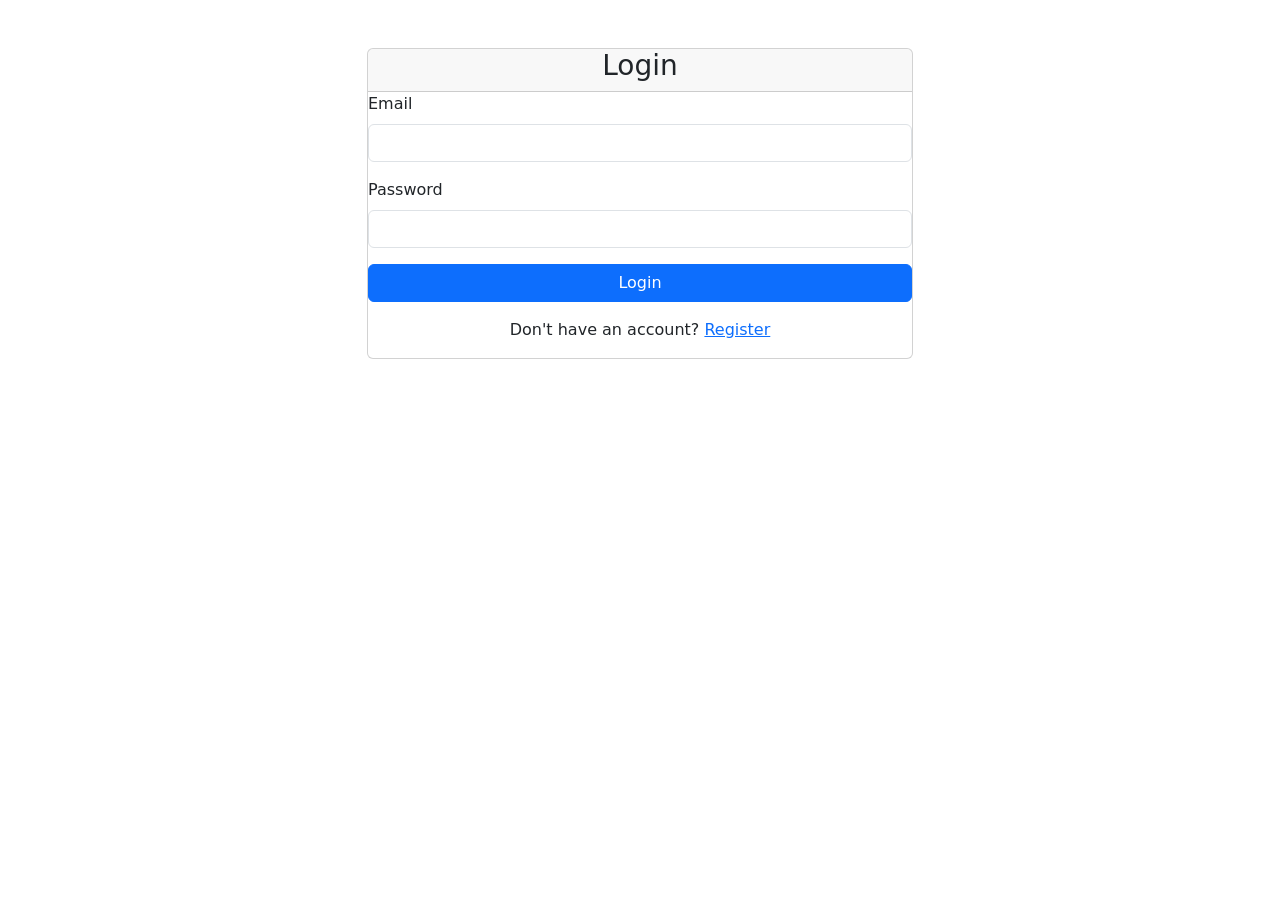
==== templates/login.html @ a9c9d441 "update folder" ====
<!DOCTYPE html>
<html lang="en">
<head>
    <meta charset="UTF-8">
    <meta name="viewport" content="width=device-width, initial-scale=1.0">
    <title>Login - Chatbot</title>
    <link href="https://cdn.jsdelivr.net/npm/bootstrap@5.3.0/dist/css/bootstrap.min.css" rel="stylesheet">
</head>
<body>
    <div class="container mt-5">
        <div class="row justify-content-center">
            <div class="col-md-6">
                <div class="card">
                    <div class="card-header p-0">
                        <h3 class="text-center">Login</h3>
                    </div>
                    <div class="card-body p-0">
                        <div id="error-message" class="alert alert-danger" style="display: none;"></div>
                        <form id="login-form">
                            <div class="mb-3">
                                <label for="email" class="form-label">Email</label>
                                <input type="email" class="form-control" id="email" required>
                            </div>
                            <div class="mb-3">
                                <label for="password" class="form-label">Password</label>
                                <input type="password" class="form-control" id="password" required>
                            </div>
                            <button type="submit" class="btn btn-primary w-100">Login</button>
                        </form>
                        <div class="mt-3 text-center">
                            <p>Don't have an account? <a href="/register">Register</a></p>
                        </div>
                    </div>
                </div>
            </div>
        </div>
    </div>

    <script src="https://code.jquery.com/jquery-3.6.0.min.js"></script>
    <script>
        $(document).ready(function() {
            $('#login-form').submit(function(e) {
                e.preventDefault();
                $.ajax({
                    url: '/login',
                    method: 'POST',
                    contentType: 'application/json',
                    data: JSON.stringify({
                        email: $('#email').val(),
                        password: $('#password').val()
                    }),
                    success: function(response) {
                        if (response.success) {
                            window.location.href = '/';
                        }
                    },
                    error: function(xhr) {
                        $('#error-message').text('Invalid credentials').show();
                    }
                });
            });
        });
    </script>
</body>
</html>
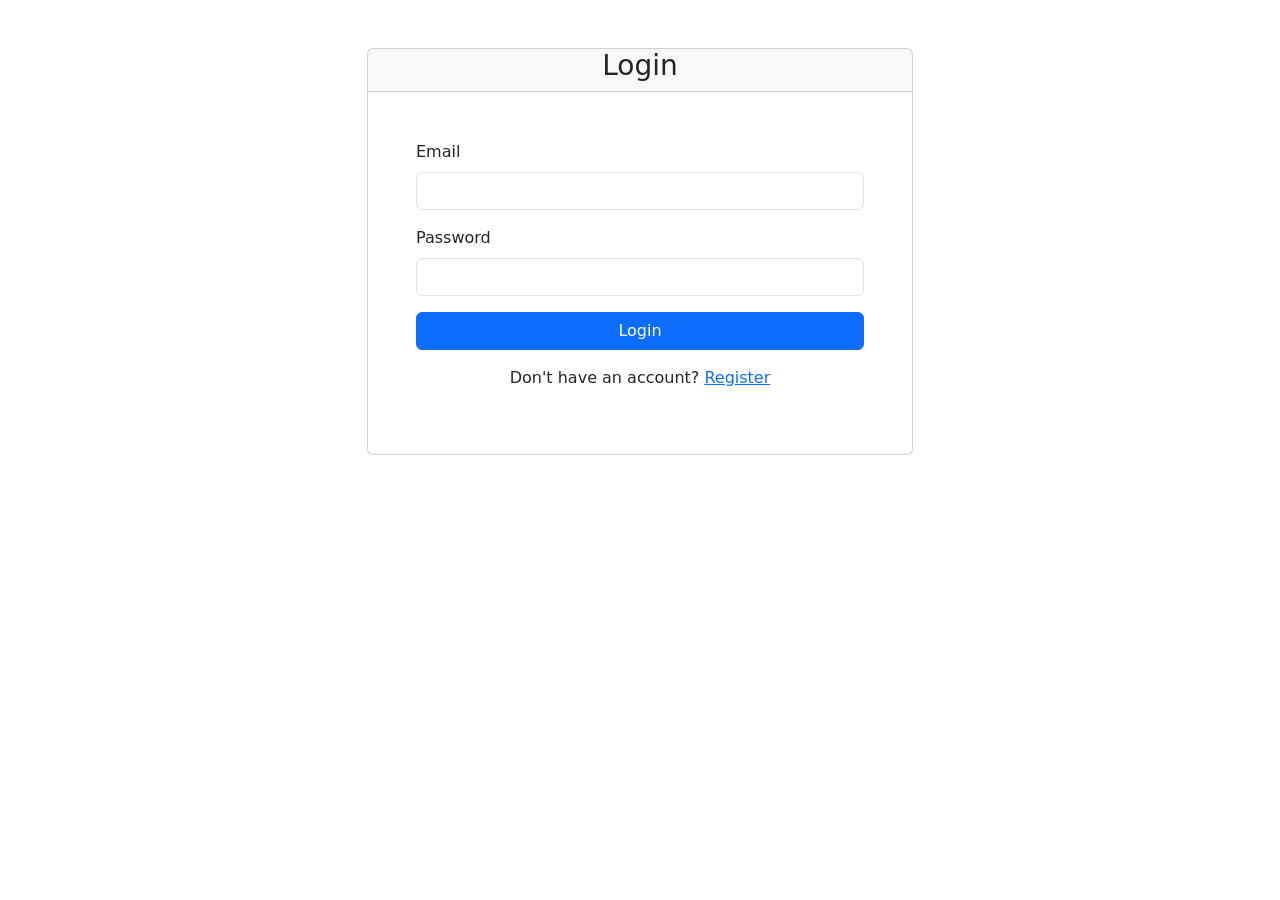
==== commit 00293ec5: "requirenment txt" ====
--- a/templates/login.html
+++ b/templates/login.html
@@ -15,7 +15,7 @@
                     <div class="card-header p-0">
                         <h3 class="text-center">Login</h3>
                     </div>
-                    <div class="card-body p-0">
+                    <div class="card-body p-5">
                         <div id="error-message" class="alert alert-danger" style="display: none;"></div>
                         <form id="login-form">
                             <div class="mb-3">
